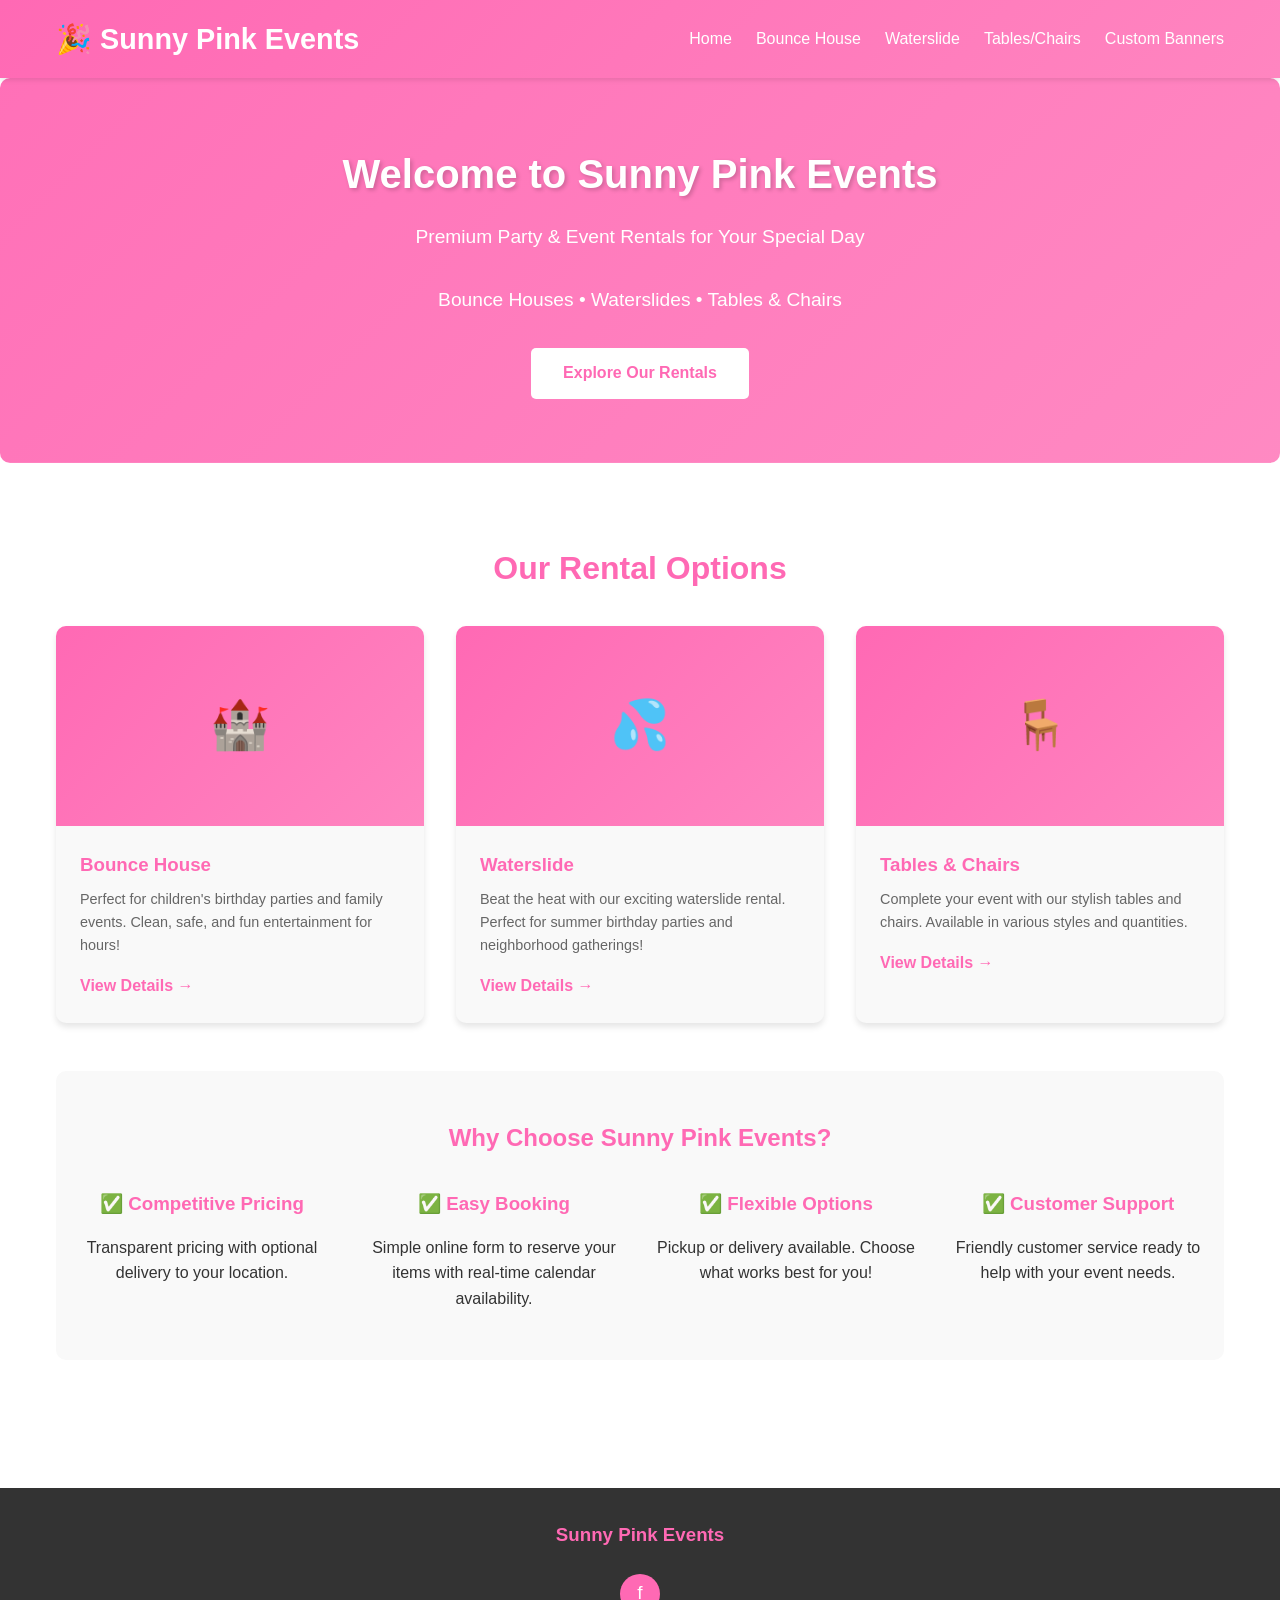
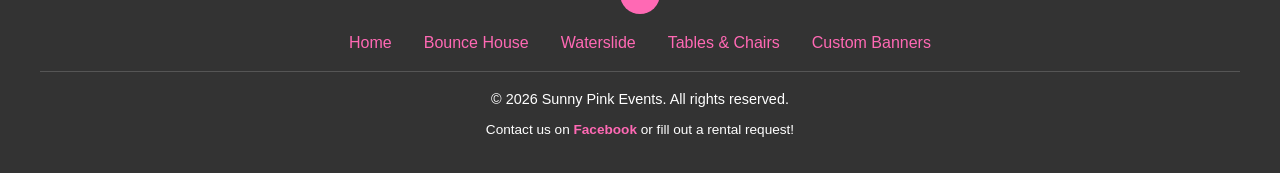
==== index.html @ 02317385 "Add files via upload" ====
<!DOCTYPE html>
<html lang="en">
<head>
  <meta charset="UTF-8">
  <meta name="viewport" content="width=device-width, initial-scale=1.0">
  <title>Sunny Pink Events - Bounce House, Waterslides & More</title>
  <link rel="stylesheet" href="css/style.css">
  <meta name="description" content="Sunny Pink Events offers bounce houses, waterslides, tables, and chairs for rent. Check availability on our interactive calendar and request your event today!">
</head>
<body>
  <!-- Navigation -->
  <header>
    <nav>
      <a href="index.html" class="logo">🎉 Sunny Pink Events</a>
      <ul class="nav-links">
        <li><a href="index.html">Home</a></li>
        <li><a href="bouncehouse.html">Bounce House</a></li>
        <li><a href="waterslide.html">Waterslide</a></li>
        <li><a href="tables-chairs.html">Tables/Chairs</a></li>
        <li><a href="banners.html">Custom Banners</a></li>
      </ul>
    </nav>
  </header>

  <!-- Main Content -->
  <main>
    <!-- Hero Section -->
    <div class="hero">
      <h1>Welcome to Sunny Pink Events</h1>
      <p>Premium Party & Event Rentals for Your Special Day</p>
      <p>Bounce Houses • Waterslides • Tables & Chairs</p>
      <a href="#products" class="cta-button">Explore Our Rentals</a>
    </div>

    <!-- Products Section -->
    <div class="container">
      <section id="products">
        <h2 style="text-align: center; color: #ff69b4; font-size: 2rem; margin-bottom: 2rem;">Our Rental Options</h2>
        
        <div class="products-grid">
          <!-- Bounce House Card -->
          <div class="product-card">
            <div class="product-image">🏰</div>
            <div class="product-info">
              <h3>Bounce House</h3>
              <p>Perfect for children's birthday parties and family events. Clean, safe, and fun entertainment for hours!</p>
              <a href="bouncehouse.html">View Details →</a>
            </div>
          </div>

          <!-- Waterslide Card -->
          <div class="product-card">
            <div class="product-image">💦</div>
            <div class="product-info">
              <h3>Waterslide</h3>
              <p>Beat the heat with our exciting waterslide rental. Perfect for summer birthday parties and neighborhood gatherings!</p>
              <a href="waterslide.html">View Details →</a>
            </div>
          </div>

          <!-- Tables & Chairs Card -->
          <div class="product-card">
            <div class="product-image">🪑</div>
            <div class="product-info">
              <h3>Tables & Chairs</h3>
              <p>Complete your event with our stylish tables and chairs. Available in various styles and quantities.</p>
              <a href="tables-chairs.html">View Details →</a>
            </div>
          </div>
        </div>
      </section>

      <!-- Why Choose Us Section -->
      <section style="text-align: center; padding: 3rem 1rem; background: #f9f9f9; border-radius: 10px; margin: 3rem 0;">
        <h2 style="color: #ff69b4; margin-bottom: 2rem;">Why Choose Sunny Pink Events?</h2>
        <div style="display: grid; grid-template-columns: repeat(auto-fit, minmax(250px, 1fr)); gap: 2rem;">
          <div>
            <h3 style="color: #ff69b4; margin-bottom: 1rem;">✅ Competitive Pricing</h3>
            <p>Transparent pricing with optional delivery to your location.</p>
          </div>
          <div>
            <h3 style="color: #ff69b4; margin-bottom: 1rem;">✅ Easy Booking</h3>
            <p>Simple online form to reserve your items with real-time calendar availability.</p>
          </div>
          <div>
            <h3 style="color: #ff69b4; margin-bottom: 1rem;">✅ Flexible Options</h3>
            <p>Pickup or delivery available. Choose what works best for you!</p>
          </div>
          <div>
            <h3 style="color: #ff69b4; margin-bottom: 1rem;">✅ Customer Support</h3>
            <p>Friendly customer service ready to help with your event needs.</p>
          </div>
        </div>
      </section>
    </div>
  </main>

  <!-- Footer -->
  <footer>
    <div class="footer-content">
      <h3 style="margin-bottom: 1.5rem; color: #ff69b4;">Sunny Pink Events</h3>
      <div class="social-links">
        <a href="https://www.facebook.com/profile.php?id=61563782272164" target="_blank" title="Follow us on Facebook">f</a>
      </div>
      <div class="footer-links">
        <a href="index.html">Home</a>
        <a href="bouncehouse.html">Bounce House</a>
        <a href="waterslide.html">Waterslide</a>
        <a href="tables-chairs.html">Tables & Chairs</a>
        <a href="banners.html">Custom Banners</a>
      </div>
      <div class="footer-bottom">
        <p>&copy; 2026 Sunny Pink Events. All rights reserved.</p>
        <p style="margin-top: 0.5rem; font-size: 0.85rem;">Contact us on <a href="https://www.facebook.com/profile.php?id=61563782272164" target="_blank" style="color: #ff69b4; text-decoration: none; font-weight: bold;">Facebook</a> or fill out a rental request!</p>
      </div>
    </div>
  </footer>

  <script src="js/script.js"></script>
</body>
</html>
---- css/style.css ----
/* Sunny Pink Events - Responsive Website */

:root {
  --primary-color: #ff69b4;
  --secondary-color: #fff;
  --dark-color: #333;
  --light-bg: #f9f9f9;
  --border-color: #ddd;
}

* {
  margin: 0;
  padding: 0;
  box-sizing: border-box;
}

html {
  scroll-behavior: smooth;
}

body {
  font-family: 'Segoe UI', Tahoma, Geneva, Verdana, sans-serif;
  color: var(--dark-color);
  background-color: var(--secondary-color);
  line-height: 1.6;
}

/* Header & Navigation */
header {
  background: linear-gradient(135deg, var(--primary-color) 0%, #ff85c0 100%);
  padding: 1rem 0;
  position: sticky;
  top: 0;
  z-index: 100;
  box-shadow: 0 2px 5px rgba(0, 0, 0, 0.1);
}

nav {
  max-width: 1200px;
  margin: 0 auto;
  display: flex;
  justify-content: space-between;
  align-items: center;
  padding: 0 1rem;
  flex-wrap: wrap;
}

.logo {
  font-size: 1.8rem;
  font-weight: bold;
  color: var(--secondary-color);
  text-decoration: none;
}

.nav-links {
  display: flex;
  list-style: none;
  gap: 1.5rem;
  align-items: center;
  flex-wrap: wrap;
}

.nav-links a {
  color: var(--secondary-color);
  text-decoration: none;
  font-weight: 500;
  transition: opacity 0.3s;
}

.nav-links a:hover {
  opacity: 0.8;
}

/* Main Container */
.container {
  max-width: 1200px;
  margin: 0 auto;
  padding: 2rem 1rem;
}

/* Hero Section */
.hero {
  background: linear-gradient(135deg, rgba(255, 105, 180, 0.9) 0%, rgba(255, 133, 192, 0.9) 100%),
    url('data:image/svg+xml,<svg xmlns="http://www.w3.org/2000/svg" viewBox="0 0 1200 600"><rect fill="%23ffb3d9" width="1200" height="600"/></svg>');
  background-size: cover;
  background-position: center;
  color: var(--secondary-color);
  padding: 4rem 1rem;
  text-align: center;
  border-radius: 10px;
  margin-bottom: 3rem;
}

.hero h1 {
  font-size: 2.5rem;
  margin-bottom: 1rem;
  text-shadow: 2px 2px 4px rgba(0, 0, 0, 0.2);
}

.hero p {
  font-size: 1.2rem;
  margin-bottom: 2rem;
}

.cta-button {
  display: inline-block;
  background-color: var(--secondary-color);
  color: var(--primary-color);
  padding: 0.8rem 2rem;
  border-radius: 5px;
  text-decoration: none;
  font-weight: bold;
  transition: transform 0.3s, box-shadow 0.3s;
  border: none;
  cursor: pointer;
  font-size: 1rem;
}

.cta-button:hover {
  transform: translateY(-2px);
  box-shadow: 0 5px 15px rgba(0, 0, 0, 0.2);
}

/* Product Grid */
.products-grid {
  display: grid;
  grid-template-columns: repeat(auto-fit, minmax(300px, 1fr));
  gap: 2rem;
  margin-bottom: 3rem;
}

.product-card {
  background: var(--light-bg);
  border-radius: 10px;
  overflow: hidden;
  box-shadow: 0 4px 6px rgba(0, 0, 0, 0.1);
  transition: transform 0.3s, box-shadow 0.3s;
  cursor: pointer;
}

.product-card:hover {
  transform: translateY(-5px);
  box-shadow: 0 8px 12px rgba(0, 0, 0, 0.15);
}

.product-image {
  width: 100%;
  height: 200px;
  background: linear-gradient(135deg, var(--primary-color) 0%, #ff85c0 100%);
  display: flex;
  align-items: center;
  justify-content: center;
  color: var(--secondary-color);
  font-size: 3rem;
  overflow: hidden;
}

.product-image img {
  width: 100%;
  height: 100%;
  object-fit: cover;
}

.product-info {
  padding: 1.5rem;
}

.product-info h3 {
  color: var(--primary-color);
  margin-bottom: 0.5rem;
}

.product-info p {
  font-size: 0.9rem;
  color: #666;
  margin-bottom: 1rem;
}

.product-card a {
  color: var(--primary-color);
  text-decoration: none;
  font-weight: bold;
  transition: opacity 0.3s;
}

.product-card a:hover {
  opacity: 0.7;
}

/* Product Detail Page */
.product-detail {
  max-width: 1000px;
  margin: 0 auto;
}

.product-header {
  text-align: center;
  margin-bottom: 3rem;
}

.product-header h1 {
  color: var(--primary-color);
  font-size: 2rem;
  margin-bottom: 1rem;
}

/* Image Gallery/Carousel */
.gallery-section {
  margin-bottom: 3rem;
}

.gallery-container {
  position: relative;
  width: 100%;
  max-width: 600px;
  margin: 0 auto 2rem;
  border-radius: 10px;
  overflow: hidden;
  background: var(--light-bg);
}

.gallery-image {
  width: 100%;
  height: 400px;
  background: linear-gradient(135deg, var(--primary-color) 0%, #ff85c0 100%);
  display: flex;
  align-items: center;
  justify-content: center;
  color: var(--secondary-color);
  font-size: 4rem;
  position: relative;
}

.gallery-image img {
  width: 100%;
  height: 100%;
  object-fit: cover;
  display: none;
}

.gallery-image img.active {
  display: block;
}

.gallery-controls {
  display: flex;
  justify-content: space-between;
  align-items: center;
  padding: 1rem;
  background: var(--light-bg);
}

.gallery-button {
  background-color: var(--primary-color);
  color: white;
  border: none;
  padding: 0.6rem 1.2rem;
  border-radius: 5px;
  cursor: pointer;
  transition: background-color 0.3s;
}

.gallery-button:hover {
  background-color: #ff5ba3;
}

.gallery-button:disabled {
  opacity: 0.5;
  cursor: not-allowed;
}

.gallery-counter {
  color: var(--dark-color);
  font-weight: bold;
}

.gallery-dots {
  display: flex;
  gap: 0.5rem;
  justify-content: center;
  margin-top: 1rem;
}

.dot {
  width: 10px;
  height: 10px;
  border-radius: 50%;
  background: var(--border-color);
  cursor: pointer;
  transition: background-color 0.3s;
}

.dot.active {
  background: var(--primary-color);
}

/* Description Section */
.description-section {
  background: var(--light-bg);
  padding: 2rem;
  border-radius: 10px;
  margin-bottom: 3rem;
}

.description-section h2 {
  color: var(--primary-color);
  margin-bottom: 1rem;
}

.description-section p {
  line-height: 1.8;
  margin-bottom: 0.5rem;
}

/* Pricing Table */
.pricing-section {
  margin-bottom: 3rem;
}

.pricing-section h2 {
  color: var(--primary-color);
  margin-bottom: 1.5rem;
  text-align: center;
}

.pricing-table {
  width: 100%;
  border-collapse: collapse;
  box-shadow: 0 2px 4px rgba(0, 0, 0, 0.1);
  border-radius: 10px;
  overflow: hidden;
  margin-bottom: 2rem;
}

.pricing-table th {
  background-color: var(--primary-color);
  color: white;
  padding: 1rem;
  text-align: left;
  font-weight: bold;
}

.pricing-table td {
  padding: 1rem;
  border-bottom: 1px solid var(--border-color);
}

.pricing-table tbody tr:hover {
  background-color: var(--light-bg);
}

/* Delivery Pricing */
.delivery-section {
  background: var(--light-bg);
  padding: 2rem;
  border-radius: 10px;
  margin-bottom: 3rem;
}

.delivery-section h3 {
  color: var(--primary-color);
  margin-bottom: 1rem;
}

.delivery-grid {
  display: grid;
  grid-template-columns: repeat(auto-fit, minmax(200px, 1fr));
  gap: 1rem;
}

.delivery-item {
  background: white;
  padding: 1rem;
  border-left: 4px solid var(--primary-color);
  border-radius: 5px;
}

.delivery-item strong {
  color: var(--primary-color);
}

/* Calendar Section */
.calendar-section {
  margin-bottom: 3rem;
  text-align: center;
}

.calendar-section h2 {
  color: var(--primary-color);
  margin-bottom: 1.5rem;
}

.calendar-widget {
  background: var(--light-bg);
  padding: 2rem;
  border-radius: 10px;
  margin-bottom: 1.5rem;
}

.calendar-widget iframe {
  width: 100%;
  height: 600px;
  border: none;
  border-radius: 10px;
}

/* Booking Section */
.booking-section {
  background: var(--primary-color);
  color: white;
  padding: 2rem;
  border-radius: 10px;
  text-align: center;
  margin-bottom: 3rem;
}

.booking-section h2 {
  margin-bottom: 1rem;
}

.booking-button {
  background-color: white;
  color: var(--primary-color);
  padding: 1rem 2rem;
  border-radius: 5px;
  text-decoration: none;
  font-weight: bold;
  display: inline-block;
  transition: transform 0.3s, box-shadow 0.3s;
  border: none;
  cursor: pointer;
  font-size: 1rem;
}

.booking-button:hover {
  transform: translateY(-2px);
  box-shadow: 0 5px 15px rgba(0, 0, 0, 0.2);
}

/* Footer */
footer {
  background: var(--dark-color);
  color: white;
  text-align: center;
  padding: 2rem 1rem;
  margin-top: 3rem;
}

.footer-content {
  max-width: 1200px;
  margin: 0 auto;
}

.footer-links {
  display: flex;
  justify-content: center;
  gap: 2rem;
  margin-bottom: 1rem;
  flex-wrap: wrap;
}

.footer-links a {
  color: var(--primary-color);
  text-decoration: none;
  transition: opacity 0.3s;
}

.footer-links a:hover {
  opacity: 0.7;
}

.social-links {
  display: flex;
  justify-content: center;
  gap: 1.5rem;
  margin-bottom: 1rem;
}

.social-links a {
  display: inline-flex;
  align-items: center;
  justify-content: center;
  width: 40px;
  height: 40px;
  background-color: var(--primary-color);
  border-radius: 50%;
  text-decoration: none;
  color: white;
  font-size: 1.2rem;
  transition: background-color 0.3s;
}

.social-links a:hover {
  background-color: #ff5ba3;
}

.footer-bottom {
  border-top: 1px solid #555;
  padding-top: 1rem;
  font-size: 0.9rem;
}

/* Mobile Responsive */
@media (max-width: 768px) {
  .hero h1 {
    font-size: 1.8rem;
  }

  .hero p {
    font-size: 1rem;
  }

  .nav-links {
    gap: 1rem;
  }

  .products-grid {
    grid-template-columns: 1fr;
  }

  .gallery-image {
    height: 300px;
    font-size: 2rem;
  }

  .pricing-table {
    font-size: 0.9rem;
  }

  .pricing-table th,
  .pricing-table td {
    padding: 0.75rem 0.5rem;
  }

  .calendar-widget iframe {
    height: 400px;
  }

  .footer-links {
    gap: 1rem;
  }

  .logo {
    font-size: 1.4rem;
  }
}

@media (max-width: 480px) {
  .container {
    padding: 1rem 0.5rem;
  }

  .hero {
    padding: 2rem 1rem;
  }

  .hero h1 {
    font-size: 1.5rem;
  }

  .product-header h1 {
    font-size: 1.5rem;
  }

  .nav-links {
    gap: 0.5rem;
    font-size: 0.9rem;
  }

  .delivery-grid {
    grid-template-columns: 1fr;
  }

  .pricing-table {
    font-size: 0.8rem;
  }

  .gallery-image {
    height: 250px;
  }

  .gallery-controls {
    flex-direction: column;
    gap: 0.5rem;
  }

  .calendar-widget iframe {
    height: 300px;
  }
}
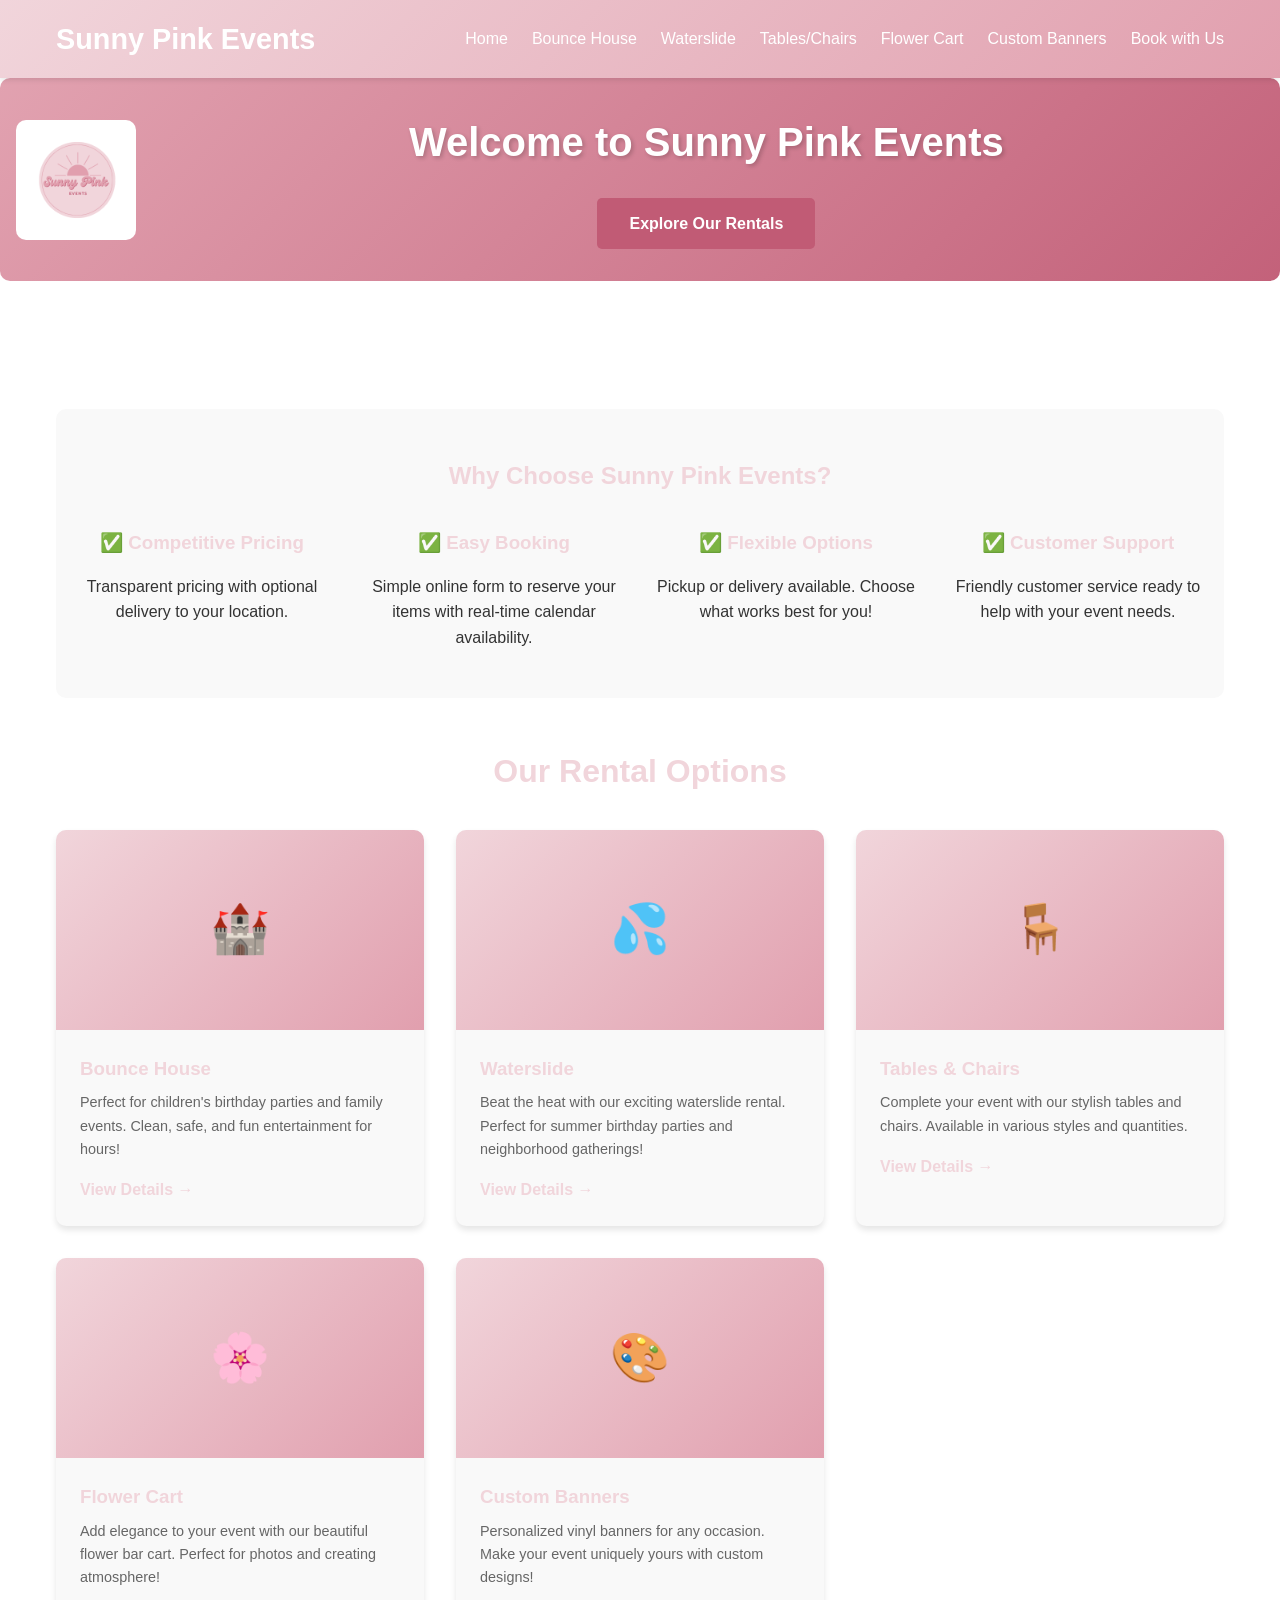
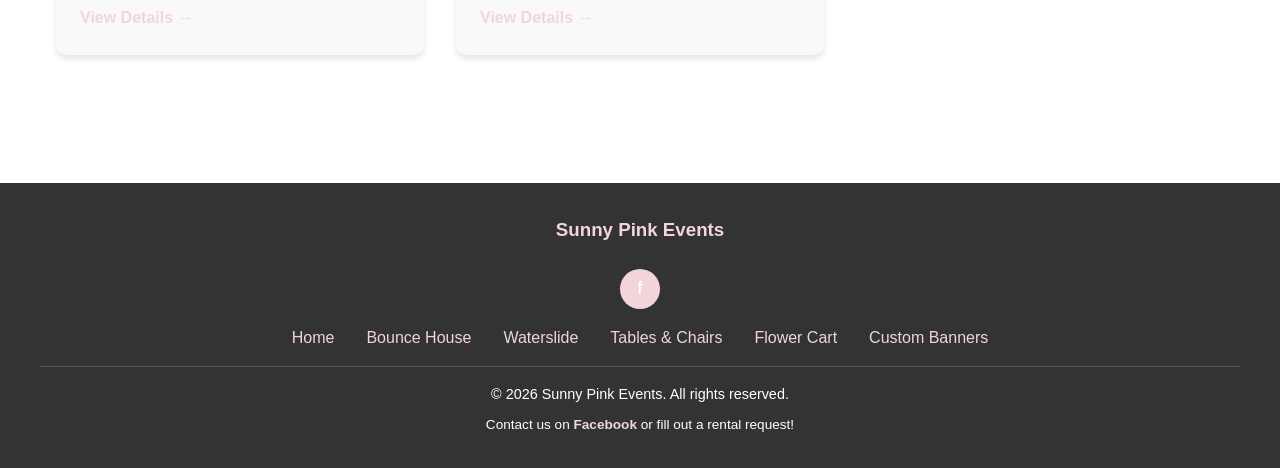
==== commit 0f756998: "Add files via upload" ====
--- a/index.html
+++ b/index.html
@@ -11,13 +11,15 @@
   <!-- Navigation -->
   <header>
     <nav>
-      <a href="index.html" class="logo">🎉 Sunny Pink Events</a>
+      <a href="index.html" class="logo">Sunny Pink Events</a>
       <ul class="nav-links">
         <li><a href="index.html">Home</a></li>
         <li><a href="bouncehouse.html">Bounce House</a></li>
         <li><a href="waterslide.html">Waterslide</a></li>
         <li><a href="tables-chairs.html">Tables/Chairs</a></li>
+        <li><a href="flower-cart.html">Flower Cart</a></li>
         <li><a href="banners.html">Custom Banners</a></li>
+        <li><a href="https://forms.gle/WvckUxQmWaq4jmMa8" target="_blank">Book with Us</a></li>
       </ul>
     </nav>
   </header>
@@ -26,16 +28,40 @@
   <main>
     <!-- Hero Section -->
     <div class="hero">
-      <h1>Welcome to Sunny Pink Events</h1>
-      <p>Premium Party & Event Rentals for Your Special Day</p>
-      <p>Bounce Houses • Waterslides • Tables & Chairs</p>
-      <a href="#products" class="cta-button">Explore Our Rentals</a>
+      <img src="images/logo.png" alt="Sunny Pink Events Logo" class="hero-logo">
+      <div class="hero-content">
+        <h1>Welcome to Sunny Pink Events</h1>
+        <a href="#products" class="cta-button">Explore Our Rentals</a>
+      </div>
     </div>
 
     <!-- Products Section -->
     <div class="container">
+      <!-- Why Choose Us Section -->
+      <section style="text-align: center; padding: 3rem 1rem; background: #f9f9f9; border-radius: 10px; margin: 3rem 0;">
+        <h2 style="color: #f1d5db; margin-bottom: 2rem;">Why Choose Sunny Pink Events?</h2>
+        <div style="display: grid; grid-template-columns: repeat(auto-fit, minmax(250px, 1fr)); gap: 2rem;">
+          <div>
+            <h3 style="color: #f1d5db; margin-bottom: 1rem;">✅ Competitive Pricing</h3>
+            <p>Transparent pricing with optional delivery to your location.</p>
+          </div>
+          <div>
+            <h3 style="color: #f1d5db; margin-bottom: 1rem;">✅ Easy Booking</h3>
+            <p>Simple online form to reserve your items with real-time calendar availability.</p>
+          </div>
+          <div>
+            <h3 style="color: #f1d5db; margin-bottom: 1rem;">✅ Flexible Options</h3>
+            <p>Pickup or delivery available. Choose what works best for you!</p>
+          </div>
+          <div>
+            <h3 style="color: #f1d5db; margin-bottom: 1rem;">✅ Customer Support</h3>
+            <p>Friendly customer service ready to help with your event needs.</p>
+          </div>
+        </div>
+      </section>
+
       <section id="products">
-        <h2 style="text-align: center; color: #ff69b4; font-size: 2rem; margin-bottom: 2rem;">Our Rental Options</h2>
+        <h2 style="text-align: center; color: #f1d5db; font-size: 2rem; margin-bottom: 2rem;">Our Rental Options</h2>
         
         <div class="products-grid">
           <!-- Bounce House Card -->
@@ -67,28 +93,25 @@
               <a href="tables-chairs.html">View Details →</a>
             </div>
           </div>
-        </div>
-      </section>
 
-      <!-- Why Choose Us Section -->
-      <section style="text-align: center; padding: 3rem 1rem; background: #f9f9f9; border-radius: 10px; margin: 3rem 0;">
-        <h2 style="color: #ff69b4; margin-bottom: 2rem;">Why Choose Sunny Pink Events?</h2>
-        <div style="display: grid; grid-template-columns: repeat(auto-fit, minmax(250px, 1fr)); gap: 2rem;">
-          <div>
-            <h3 style="color: #ff69b4; margin-bottom: 1rem;">✅ Competitive Pricing</h3>
-            <p>Transparent pricing with optional delivery to your location.</p>
+          <!-- Flower Cart Card -->
+          <div class="product-card">
+            <div class="product-image">🌸</div>
+            <div class="product-info">
+              <h3>Flower Cart</h3>
+              <p>Add elegance to your event with our beautiful flower bar cart. Perfect for photos and creating atmosphere!</p>
+              <a href="flower-cart.html">View Details →</a>
+            </div>
           </div>
-          <div>
-            <h3 style="color: #ff69b4; margin-bottom: 1rem;">✅ Easy Booking</h3>
-            <p>Simple online form to reserve your items with real-time calendar availability.</p>
-          </div>
-          <div>
-            <h3 style="color: #ff69b4; margin-bottom: 1rem;">✅ Flexible Options</h3>
-            <p>Pickup or delivery available. Choose what works best for you!</p>
-          </div>
-          <div>
-            <h3 style="color: #ff69b4; margin-bottom: 1rem;">✅ Customer Support</h3>
-            <p>Friendly customer service ready to help with your event needs.</p>
+
+          <!-- Custom Banners Card -->
+          <div class="product-card">
+            <div class="product-image">🎨</div>
+            <div class="product-info">
+              <h3>Custom Banners</h3>
+              <p>Personalized vinyl banners for any occasion. Make your event uniquely yours with custom designs!</p>
+              <a href="banners.html">View Details →</a>
+            </div>
           </div>
         </div>
       </section>
@@ -98,7 +121,7 @@
   <!-- Footer -->
   <footer>
     <div class="footer-content">
-      <h3 style="margin-bottom: 1.5rem; color: #ff69b4;">Sunny Pink Events</h3>
+      <h3 style="margin-bottom: 1.5rem; color: #f1d5db;">Sunny Pink Events</h3>
       <div class="social-links">
         <a href="https://www.facebook.com/profile.php?id=61563782272164" target="_blank" title="Follow us on Facebook">f</a>
       </div>
@@ -107,11 +130,12 @@
         <a href="bouncehouse.html">Bounce House</a>
         <a href="waterslide.html">Waterslide</a>
         <a href="tables-chairs.html">Tables & Chairs</a>
+        <a href="flower-cart.html">Flower Cart</a>
         <a href="banners.html">Custom Banners</a>
       </div>
       <div class="footer-bottom">
         <p>&copy; 2026 Sunny Pink Events. All rights reserved.</p>
-        <p style="margin-top: 0.5rem; font-size: 0.85rem;">Contact us on <a href="https://www.facebook.com/profile.php?id=61563782272164" target="_blank" style="color: #ff69b4; text-decoration: none; font-weight: bold;">Facebook</a> or fill out a rental request!</p>
+        <p style="margin-top: 0.5rem; font-size: 0.85rem;">Contact us on <a href="https://www.facebook.com/profile.php?id=61563782272164" target="_blank" style="color: #f1d5db; text-decoration: none; font-weight: bold;">Facebook</a> or fill out a rental request!</p>
       </div>
     </div>
   </footer>
--- a/css/style.css
+++ b/css/style.css
@@ -1,8 +1,8 @@
 /* Sunny Pink Events - Responsive Website */
 
 :root {
-  --primary-color: #ff69b4;
-  --secondary-color: #fff;
+  --primary-color: #f1d5db;
+  --secondary-color: #c15b75;
   --dark-color: #333;
   --light-bg: #f9f9f9;
   --border-color: #ddd;
@@ -21,13 +21,13 @@
 body {
   font-family: 'Segoe UI', Tahoma, Geneva, Verdana, sans-serif;
   color: var(--dark-color);
-  background-color: var(--secondary-color);
+  background-color: white;
   line-height: 1.6;
 }
 
 /* Header & Navigation */
 header {
-  background: linear-gradient(135deg, var(--primary-color) 0%, #ff85c0 100%);
+  background: linear-gradient(135deg, var(--primary-color) 0%, #e19fae 100%);
   padding: 1rem 0;
   position: sticky;
   top: 0;
@@ -48,7 +48,7 @@
 .logo {
   font-size: 1.8rem;
   font-weight: bold;
-  color: var(--secondary-color);
+  color: white;
   text-decoration: none;
 }
 
@@ -61,7 +61,7 @@
 }
 
 .nav-links a {
-  color: var(--secondary-color);
+  color: white;
   text-decoration: none;
   font-weight: 500;
   transition: opacity 0.3s;
@@ -80,20 +80,37 @@
 
 /* Hero Section */
 .hero {
-  background: linear-gradient(135deg, rgba(255, 105, 180, 0.9) 0%, rgba(255, 133, 192, 0.9) 100%),
-    url('data:image/svg+xml,<svg xmlns="http://www.w3.org/2000/svg" viewBox="0 0 1200 600"><rect fill="%23ffb3d9" width="1200" height="600"/></svg>');
+  background: linear-gradient(135deg, rgba(225, 159, 174, 0.95) 0%, rgba(193, 91, 117, 0.95) 100%),
+    url('data:image/svg+xml,<svg xmlns="http://www.w3.org/2000/svg" viewBox="0 0 1200 600"><rect fill="%23f1d5db" width="1200" height="600"/></svg>');
   background-size: cover;
   background-position: center;
-  color: var(--secondary-color);
-  padding: 4rem 1rem;
+  color: white;
+  padding: 2rem 1rem;
+  border-radius: 10px;
+  margin-bottom: 3rem;
+  display: flex;
+  align-items: center;
+  gap: 0.8rem;
+}
+
+.hero-logo {
+  width: 120px;
+  height: 120px;
+  border-radius: 10px;
+  object-fit: contain;
+  background: white;
+  padding: 10px;
+  flex-shrink: 0;
+}
+
+.hero-content {
+  flex: 1;
   text-align: center;
-  border-radius: 10px;
-  margin-bottom: 3rem;
 }
 
 .hero h1 {
   font-size: 2.5rem;
-  margin-bottom: 1rem;
+  margin-bottom: 1.5rem;
   text-shadow: 2px 2px 4px rgba(0, 0, 0, 0.2);
 }
 
@@ -105,7 +122,7 @@
 .cta-button {
   display: inline-block;
   background-color: var(--secondary-color);
-  color: var(--primary-color);
+  color: white;
   padding: 0.8rem 2rem;
   border-radius: 5px;
   text-decoration: none;
@@ -146,11 +163,11 @@
 .product-image {
   width: 100%;
   height: 200px;
-  background: linear-gradient(135deg, var(--primary-color) 0%, #ff85c0 100%);
+  background: linear-gradient(135deg, var(--primary-color) 0%, #e19fae 100%);
   display: flex;
   align-items: center;
   justify-content: center;
-  color: var(--secondary-color);
+  color: white;
   font-size: 3rem;
   overflow: hidden;
 }
@@ -222,11 +239,11 @@
 .gallery-image {
   width: 100%;
   height: 400px;
-  background: linear-gradient(135deg, var(--primary-color) 0%, #ff85c0 100%);
+  background: linear-gradient(135deg, var(--primary-color) 0%, #e19fae 100%);
   display: flex;
   align-items: center;
   justify-content: center;
-  color: var(--secondary-color);
+  color: white;
   font-size: 4rem;
   position: relative;
 }
@@ -261,7 +278,7 @@
 }
 
 .gallery-button:hover {
-  background-color: #ff5ba3;
+  background-color: #c15b75;
 }
 
 .gallery-button:disabled {
@@ -491,7 +508,7 @@
 }
 
 .social-links a:hover {
-  background-color: #ff5ba3;
+  background-color: #c15b75;
 }
 
 .footer-bottom {
@@ -502,6 +519,16 @@
 
 /* Mobile Responsive */
 @media (max-width: 768px) {
+  .hero {
+    flex-direction: column;
+    gap: 1rem;
+  }
+
+  .hero-logo {
+    width: 100px;
+    height: 100px;
+  }
+
   .hero h1 {
     font-size: 1.8rem;
   }
@@ -551,7 +578,13 @@
   }
 
   .hero {
-    padding: 2rem 1rem;
+    padding: 1.5rem 1rem;
+    flex-direction: column;
+  }
+
+  .hero-logo {
+    width: 80px;
+    height: 80px;
   }
 
   .hero h1 {
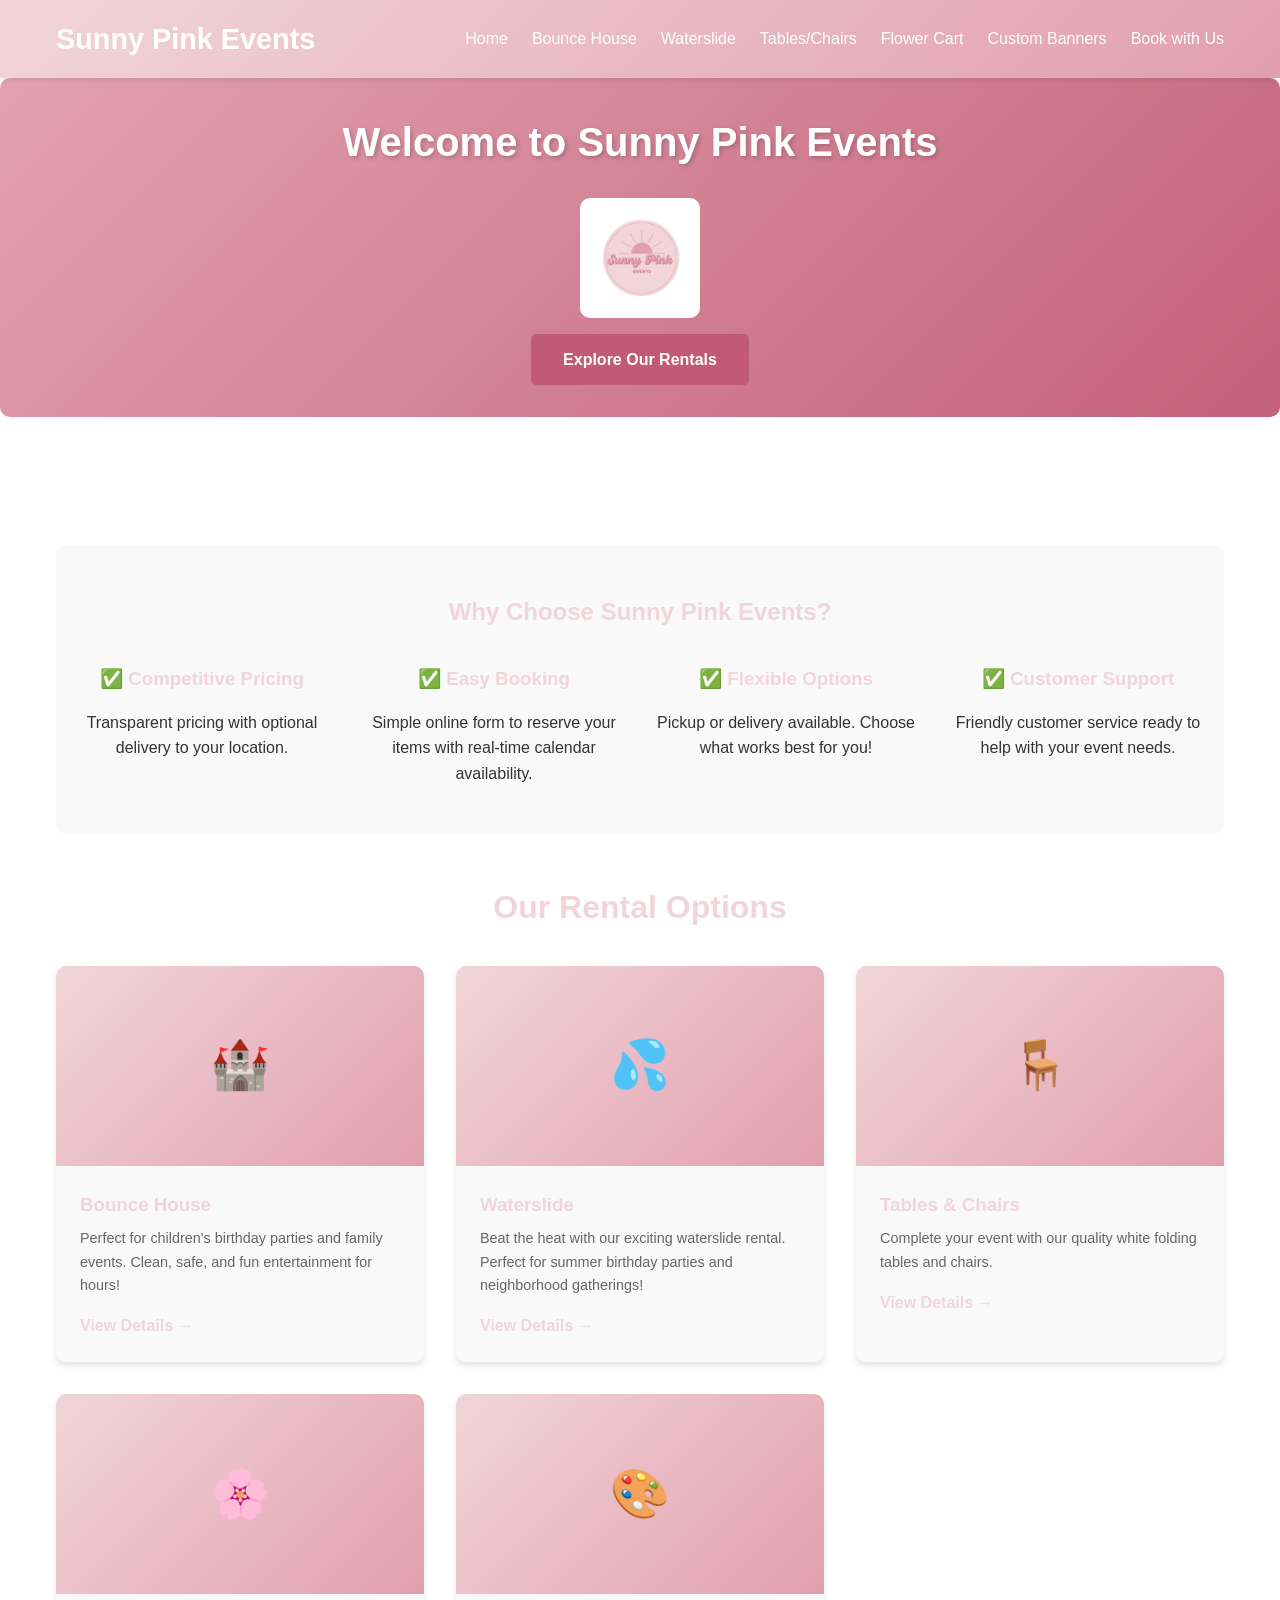
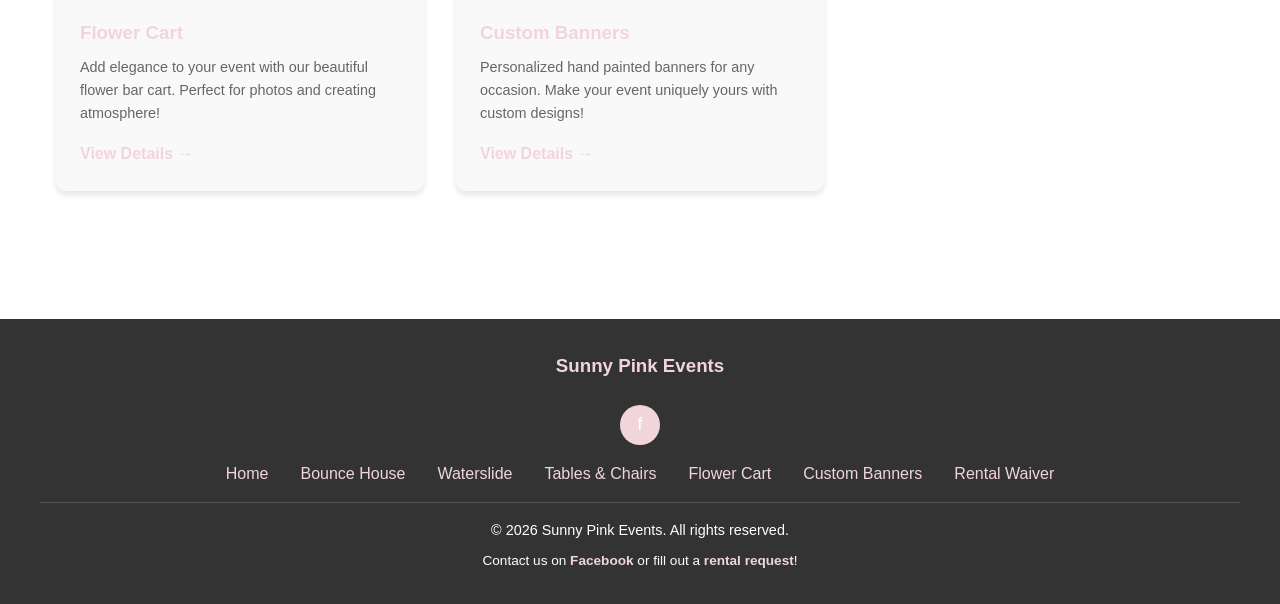
==== commit d9048794: "Add files via upload" ====
--- a/index.html
+++ b/index.html
@@ -28,9 +28,9 @@
   <main>
     <!-- Hero Section -->
     <div class="hero">
-      <img src="images/logo.png" alt="Sunny Pink Events Logo" class="hero-logo">
       <div class="hero-content">
         <h1>Welcome to Sunny Pink Events</h1>
+        <img src="images/logo.png" alt="Sunny Pink Events Logo" class="hero-logo">
         <a href="#products" class="cta-button">Explore Our Rentals</a>
       </div>
     </div>
@@ -89,7 +89,7 @@
             <div class="product-image">🪑</div>
             <div class="product-info">
               <h3>Tables & Chairs</h3>
-              <p>Complete your event with our stylish tables and chairs. Available in various styles and quantities.</p>
+              <p>Complete your event with our quality white folding tables and chairs.</p>
               <a href="tables-chairs.html">View Details →</a>
             </div>
           </div>
@@ -109,7 +109,7 @@
             <div class="product-image">🎨</div>
             <div class="product-info">
               <h3>Custom Banners</h3>
-              <p>Personalized vinyl banners for any occasion. Make your event uniquely yours with custom designs!</p>
+              <p>Personalized hand painted banners for any occasion. Make your event uniquely yours with custom designs!</p>
               <a href="banners.html">View Details →</a>
             </div>
           </div>
@@ -132,10 +132,11 @@
         <a href="tables-chairs.html">Tables & Chairs</a>
         <a href="flower-cart.html">Flower Cart</a>
         <a href="banners.html">Custom Banners</a>
+        <a href="https://www.signwell.com/new_doc/ZUTELNc0sgtA2d1q/" target="_blank">Rental Waiver</a>
       </div>
       <div class="footer-bottom">
         <p>&copy; 2026 Sunny Pink Events. All rights reserved.</p>
-        <p style="margin-top: 0.5rem; font-size: 0.85rem;">Contact us on <a href="https://www.facebook.com/profile.php?id=61563782272164" target="_blank" style="color: #f1d5db; text-decoration: none; font-weight: bold;">Facebook</a> or fill out a rental request!</p>
+        <p style="margin-top: 0.5rem; font-size: 0.85rem;">Contact us on <a href="https://www.facebook.com/profile.php?id=61563782272164" target="_blank" style="color: #f1d5db; text-decoration: none; font-weight: bold;">Facebook</a> or fill out a <a href="https://forms.gle/WvckUxQmWaq4jmMa8" target="_blank" style="color: #f1d5db; text-decoration: none; font-weight: bold;">rental request</a>!</p>
       </div>
     </div>
   </footer>
--- a/css/style.css
+++ b/css/style.css
@@ -88,9 +88,6 @@
   padding: 2rem 1rem;
   border-radius: 10px;
   margin-bottom: 3rem;
-  display: flex;
-  align-items: center;
-  gap: 0.8rem;
 }
 
 .hero-logo {
@@ -100,11 +97,11 @@
   object-fit: contain;
   background: white;
   padding: 10px;
-  flex-shrink: 0;
+  margin: 0 auto 1rem;
+  display: block;
 }
 
 .hero-content {
-  flex: 1;
   text-align: center;
 }
 
@@ -519,11 +516,6 @@
 
 /* Mobile Responsive */
 @media (max-width: 768px) {
-  .hero {
-    flex-direction: column;
-    gap: 1rem;
-  }
-
   .hero-logo {
     width: 100px;
     height: 100px;
@@ -579,7 +571,6 @@
 
   .hero {
     padding: 1.5rem 1rem;
-    flex-direction: column;
   }
 
   .hero-logo {
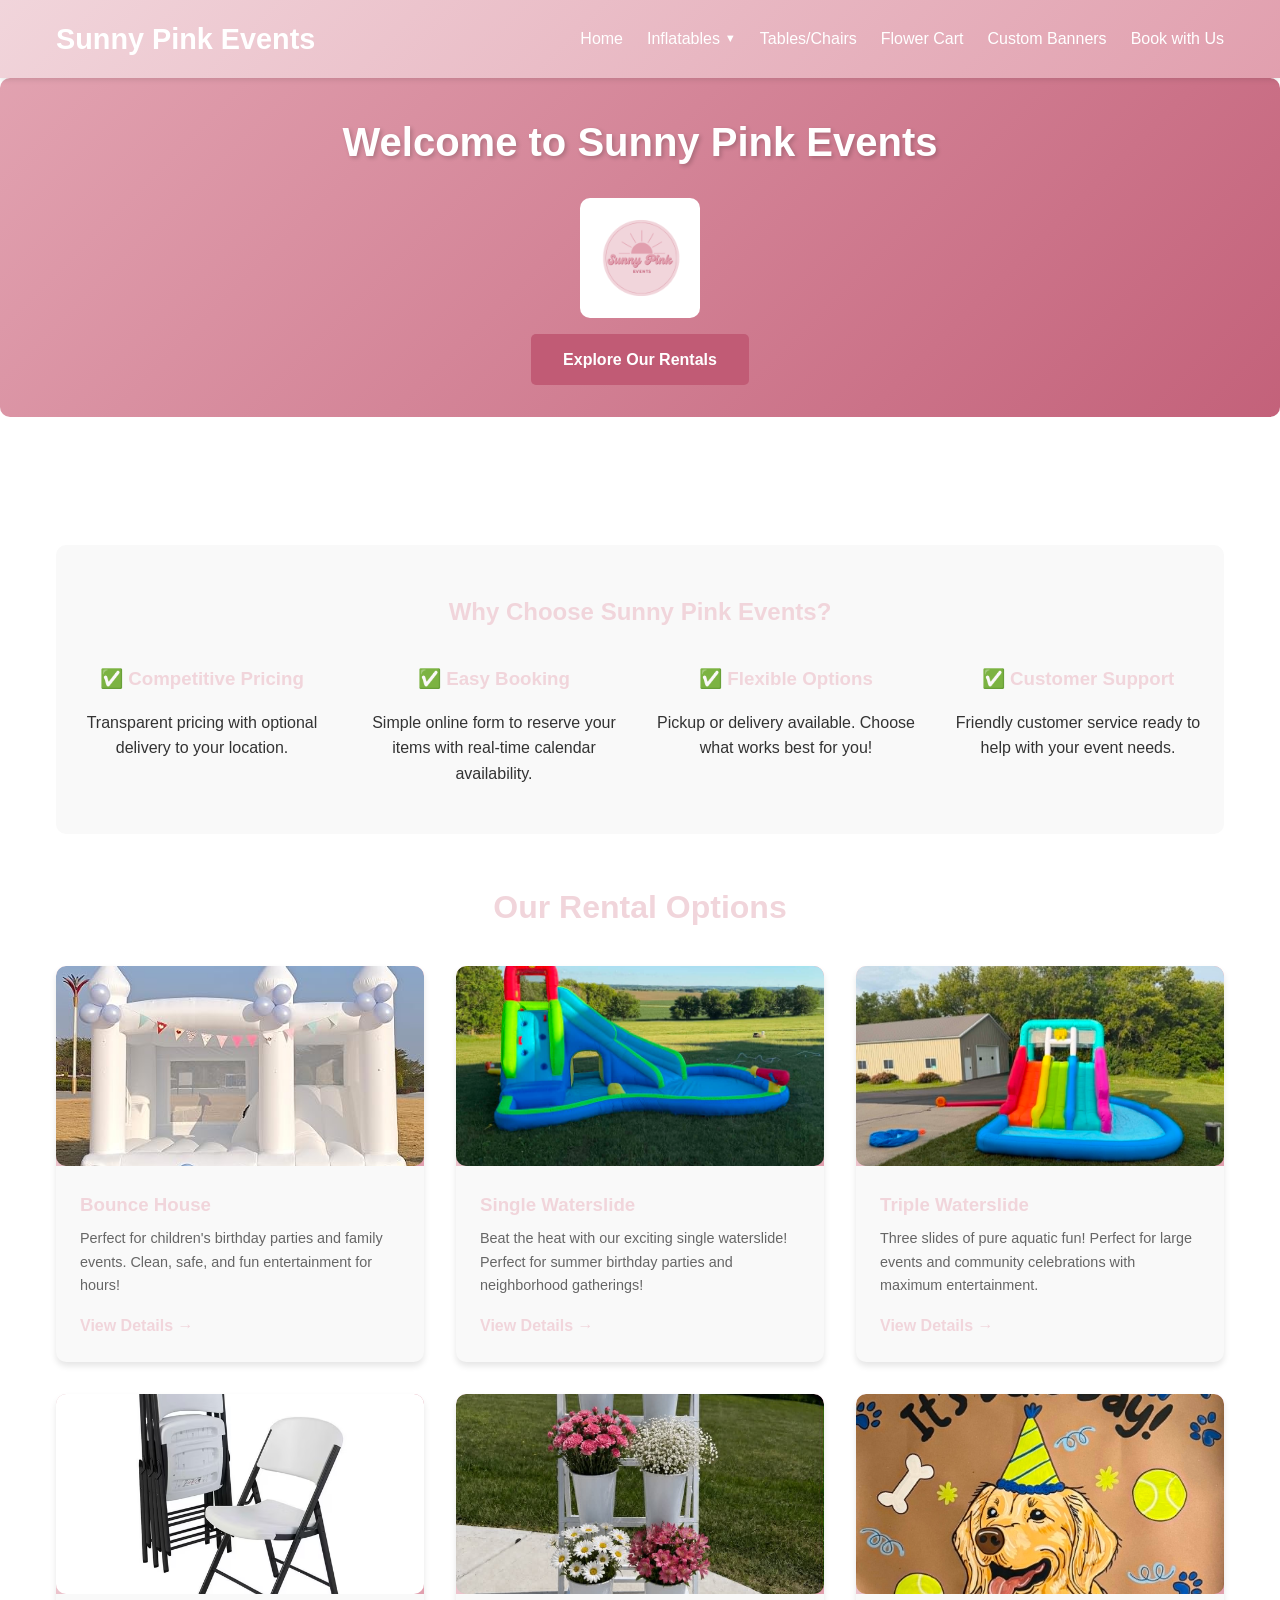
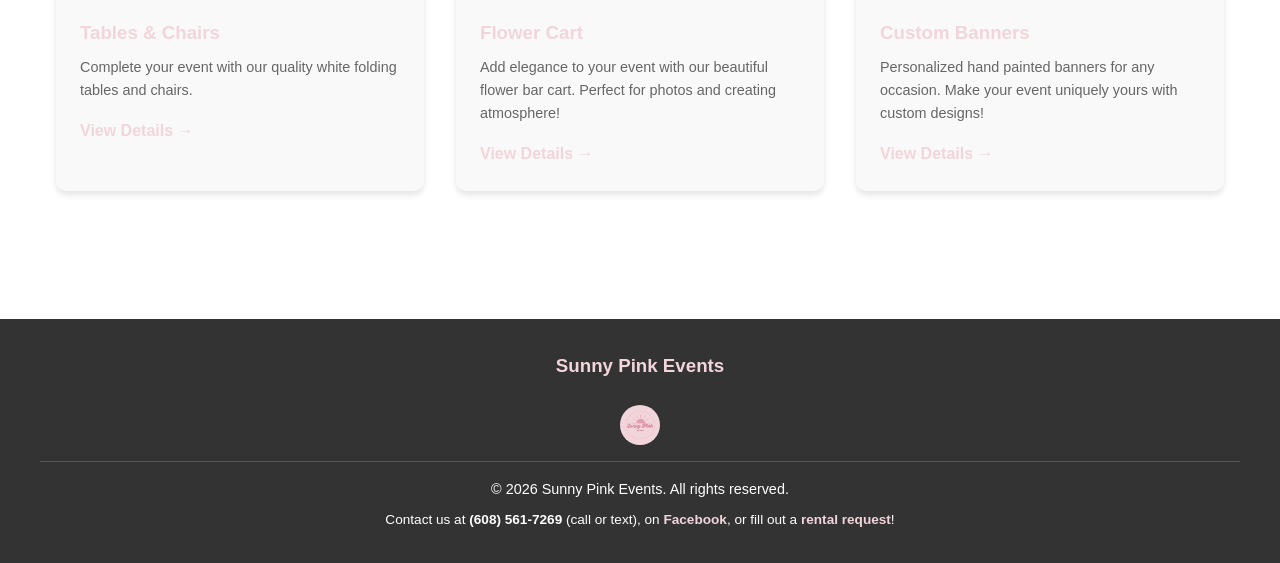
==== commit 14d5e7a9: "Add files via upload" ====
--- a/index.html
+++ b/index.html
@@ -14,8 +14,14 @@
       <a href="index.html" class="logo">Sunny Pink Events</a>
       <ul class="nav-links">
         <li><a href="index.html">Home</a></li>
-        <li><a href="bouncehouse.html">Bounce House</a></li>
-        <li><a href="waterslide.html">Waterslide</a></li>
+        <li class="dropdown">
+          <a href="#" class="dropdown-toggle">Inflatables</a>
+          <ul class="dropdown-menu">
+            <li><a href="single-waterslide.html">Single Waterslide</a></li>
+            <li><a href="triple-waterslide.html">Triple Waterslide</a></li>
+            <li><a href="bouncehouse.html">Bounce House</a></li>
+          </ul>
+        </li>
         <li><a href="tables-chairs.html">Tables/Chairs</a></li>
         <li><a href="flower-cart.html">Flower Cart</a></li>
         <li><a href="banners.html">Custom Banners</a></li>
@@ -66,7 +72,9 @@
         <div class="products-grid">
           <!-- Bounce House Card -->
           <div class="product-card">
-            <div class="product-image">🏰</div>
+            <div class="product-image">
+              <img src="images/bouncehouse/bouncehouse-1.jpg" alt="Bounce House" style="width: 100%; height: 100%; object-fit: cover; border-radius: 10px;">
+            </div>
             <div class="product-info">
               <h3>Bounce House</h3>
               <p>Perfect for children's birthday parties and family events. Clean, safe, and fun entertainment for hours!</p>
@@ -74,19 +82,35 @@
             </div>
           </div>
 
-          <!-- Waterslide Card -->
+          <!-- Single Waterslide Card -->
           <div class="product-card">
-            <div class="product-image">💦</div>
+            <div class="product-image">
+              <img src="images/waterslide/single/single-waterslide-1.jfif" alt="Single Waterslide" style="width: 100%; height: 100%; object-fit: cover; border-radius: 10px;">
+            </div>
             <div class="product-info">
-              <h3>Waterslide</h3>
-              <p>Beat the heat with our exciting waterslide rental. Perfect for summer birthday parties and neighborhood gatherings!</p>
-              <a href="waterslide.html">View Details →</a>
+              <h3>Single Waterslide</h3>
+              <p>Beat the heat with our exciting single waterslide! Perfect for summer birthday parties and neighborhood gatherings!</p>
+              <a href="single-waterslide.html">View Details →</a>
+            </div>
+          </div>
+
+          <!-- Triple Waterslide Card -->
+          <div class="product-card">
+            <div class="product-image">
+              <img src="images/waterslide/triple/triple-waterslide-1.jfif" alt="Triple Waterslide" style="width: 100%; height: 100%; object-fit: cover; border-radius: 10px;">
+            </div>
+            <div class="product-info">
+              <h3>Triple Waterslide</h3>
+              <p>Three slides of pure aquatic fun! Perfect for large events and community celebrations with maximum entertainment.</p>
+              <a href="triple-waterslide.html">View Details →</a>
             </div>
           </div>
 
           <!-- Tables & Chairs Card -->
           <div class="product-card">
-            <div class="product-image">🪑</div>
+            <div class="product-image">
+              <img src="images/tables-chairs/tables-chairs-1.avif" alt="Tables & Chairs" style="width: 100%; height: 100%; object-fit: cover; border-radius: 10px;">
+            </div>
             <div class="product-info">
               <h3>Tables & Chairs</h3>
               <p>Complete your event with our quality white folding tables and chairs.</p>
@@ -96,7 +120,9 @@
 
           <!-- Flower Cart Card -->
           <div class="product-card">
-            <div class="product-image">🌸</div>
+            <div class="product-image">
+              <img src="images/flower-cart/flower-cart-1.jfif" alt="Flower Cart" style="width: 100%; height: 100%; object-fit: cover; border-radius: 10px;">
+            </div>
             <div class="product-info">
               <h3>Flower Cart</h3>
               <p>Add elegance to your event with our beautiful flower bar cart. Perfect for photos and creating atmosphere!</p>
@@ -106,7 +132,9 @@
 
           <!-- Custom Banners Card -->
           <div class="product-card">
-            <div class="product-image">🎨</div>
+            <div class="product-image">
+              <img src="images/banners/banners-1.jfif" alt="Custom Banners" style="width: 100%; height: 100%; object-fit: cover; border-radius: 10px;">
+            </div>
             <div class="product-info">
               <h3>Custom Banners</h3>
               <p>Personalized hand painted banners for any occasion. Make your event uniquely yours with custom designs!</p>
@@ -123,20 +151,11 @@
     <div class="footer-content">
       <h3 style="margin-bottom: 1.5rem; color: #f1d5db;">Sunny Pink Events</h3>
       <div class="social-links">
-        <a href="https://www.facebook.com/profile.php?id=61563782272164" target="_blank" title="Follow us on Facebook">f</a>
-      </div>
-      <div class="footer-links">
-        <a href="index.html">Home</a>
-        <a href="bouncehouse.html">Bounce House</a>
-        <a href="waterslide.html">Waterslide</a>
-        <a href="tables-chairs.html">Tables & Chairs</a>
-        <a href="flower-cart.html">Flower Cart</a>
-        <a href="banners.html">Custom Banners</a>
-        <a href="https://www.signwell.com/new_doc/ZUTELNc0sgtA2d1q/" target="_blank">Rental Waiver</a>
+        <a href="https://www.facebook.com/profile.php?id=61563782272164" target="_blank" title="Follow us on Facebook"><img src="images/logo.png" alt="Sunny Pink Events" style="height: 40px; width: auto;"></a>
       </div>
       <div class="footer-bottom">
         <p>&copy; 2026 Sunny Pink Events. All rights reserved.</p>
-        <p style="margin-top: 0.5rem; font-size: 0.85rem;">Contact us on <a href="https://www.facebook.com/profile.php?id=61563782272164" target="_blank" style="color: #f1d5db; text-decoration: none; font-weight: bold;">Facebook</a> or fill out a <a href="https://forms.gle/WvckUxQmWaq4jmMa8" target="_blank" style="color: #f1d5db; text-decoration: none; font-weight: bold;">rental request</a>!</p>
+        <p style="margin-top: 0.5rem; font-size: 0.85rem;">Contact us at <strong>(608) 561-7269</strong> (call or text), on <a href="https://www.facebook.com/profile.php?id=61563782272164" target="_blank" style="color: #f1d5db; text-decoration: none; font-weight: bold;">Facebook</a>, or fill out a <a href="https://forms.gle/WvckUxQmWaq4jmMa8" target="_blank" style="color: #f1d5db; text-decoration: none; font-weight: bold;">rental request</a>!</p>
       </div>
     </div>
   </footer>
--- a/css/style.css
+++ b/css/style.css
@@ -71,6 +71,61 @@
   opacity: 0.8;
 }
 
+/* Dropdown Menu */
+.dropdown {
+  position: relative;
+}
+
+.dropdown-toggle {
+  display: flex;
+  align-items: center;
+  cursor: pointer;
+}
+
+.dropdown-toggle::after {
+  content: ' ▼';
+  font-size: 0.7rem;
+  margin-left: 0.3rem;
+}
+
+.dropdown-menu {
+  display: none;
+  position: absolute;
+  top: 100%;
+  left: 0;
+  background: white;
+  list-style: none;
+  padding: 0.5rem 0;
+  border-radius: 5px;
+  box-shadow: 0 4px 6px rgba(0, 0, 0, 0.1);
+  min-width: 180px;
+  z-index: 1000;
+  margin-top: 0;
+}
+
+.dropdown-menu li {
+  margin: 0;
+}
+
+.dropdown-menu a {
+  display: block;
+  color: var(--dark-color) !important;
+  padding: 0.8rem 1rem;
+  text-decoration: none;
+  transition: background-color 0.3s;
+  font-weight: 500;
+}
+
+.dropdown-menu a:hover {
+  background-color: var(--light-bg);
+  opacity: 1;
+}
+
+.dropdown:hover .dropdown-menu,
+.dropdown:focus-within .dropdown-menu {
+  display: block;
+}
+
 /* Main Container */
 .container {
   max-width: 1200px;
@@ -240,15 +295,13 @@
   display: flex;
   align-items: center;
   justify-content: center;
-  color: white;
-  font-size: 4rem;
   position: relative;
 }
 
 .gallery-image img {
   width: 100%;
   height: 100%;
-  object-fit: cover;
+  object-fit: contain;
   display: none;
 }
 
@@ -533,6 +586,11 @@
     gap: 1rem;
   }
 
+  .dropdown-menu {
+    min-width: 150px;
+    left: -50px;
+  }
+
   .products-grid {
     grid-template-columns: 1fr;
   }
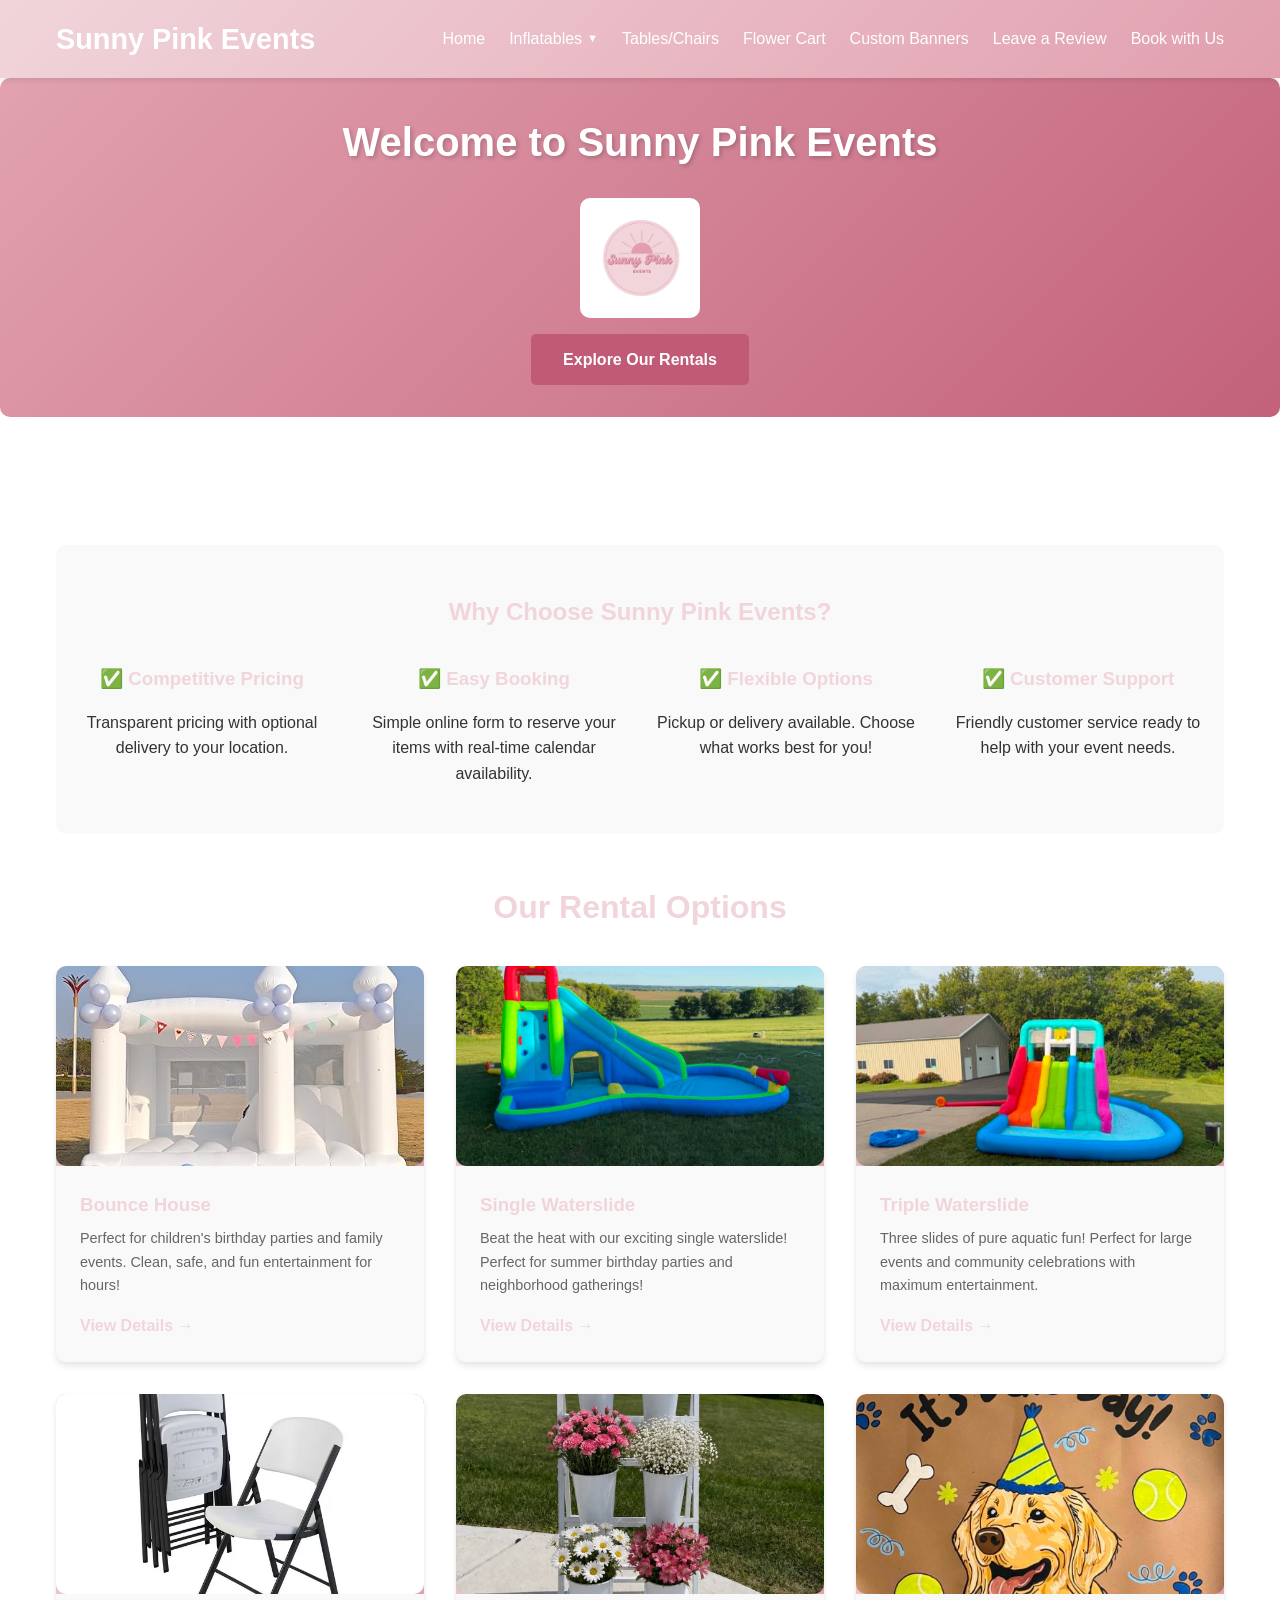
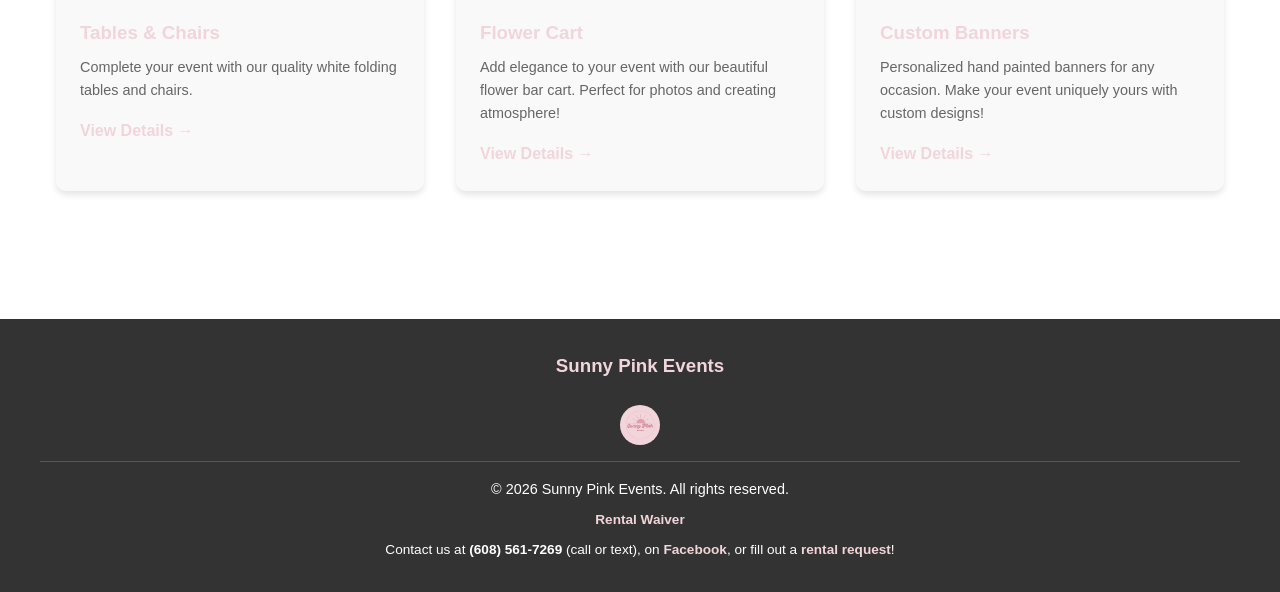
==== commit 6837d657: "Add files via upload" ====
--- a/index.html
+++ b/index.html
@@ -25,6 +25,7 @@
         <li><a href="tables-chairs.html">Tables/Chairs</a></li>
         <li><a href="flower-cart.html">Flower Cart</a></li>
         <li><a href="banners.html">Custom Banners</a></li>
+        <li><a href="https://share.google/yqpMd8sbdlL0eH25t" target="_blank">Leave a Review</a></li>
         <li><a href="https://forms.gle/WvckUxQmWaq4jmMa8" target="_blank">Book with Us</a></li>
       </ul>
     </nav>
@@ -155,6 +156,7 @@
       </div>
       <div class="footer-bottom">
         <p>&copy; 2026 Sunny Pink Events. All rights reserved.</p>
+        <p style="margin-top: 0.5rem; font-size: 0.85rem;"><a href="https://www.signwell.com/new_doc/ZUTELNc0sgtA2d1q/" target="_blank" style="color: #f1d5db; text-decoration: none; font-weight: bold;">Rental Waiver</a></p>
         <p style="margin-top: 0.5rem; font-size: 0.85rem;">Contact us at <strong>(608) 561-7269</strong> (call or text), on <a href="https://www.facebook.com/profile.php?id=61563782272164" target="_blank" style="color: #f1d5db; text-decoration: none; font-weight: bold;">Facebook</a>, or fill out a <a href="https://forms.gle/WvckUxQmWaq4jmMa8" target="_blank" style="color: #f1d5db; text-decoration: none; font-weight: bold;">rental request</a>!</p>
       </div>
     </div>
